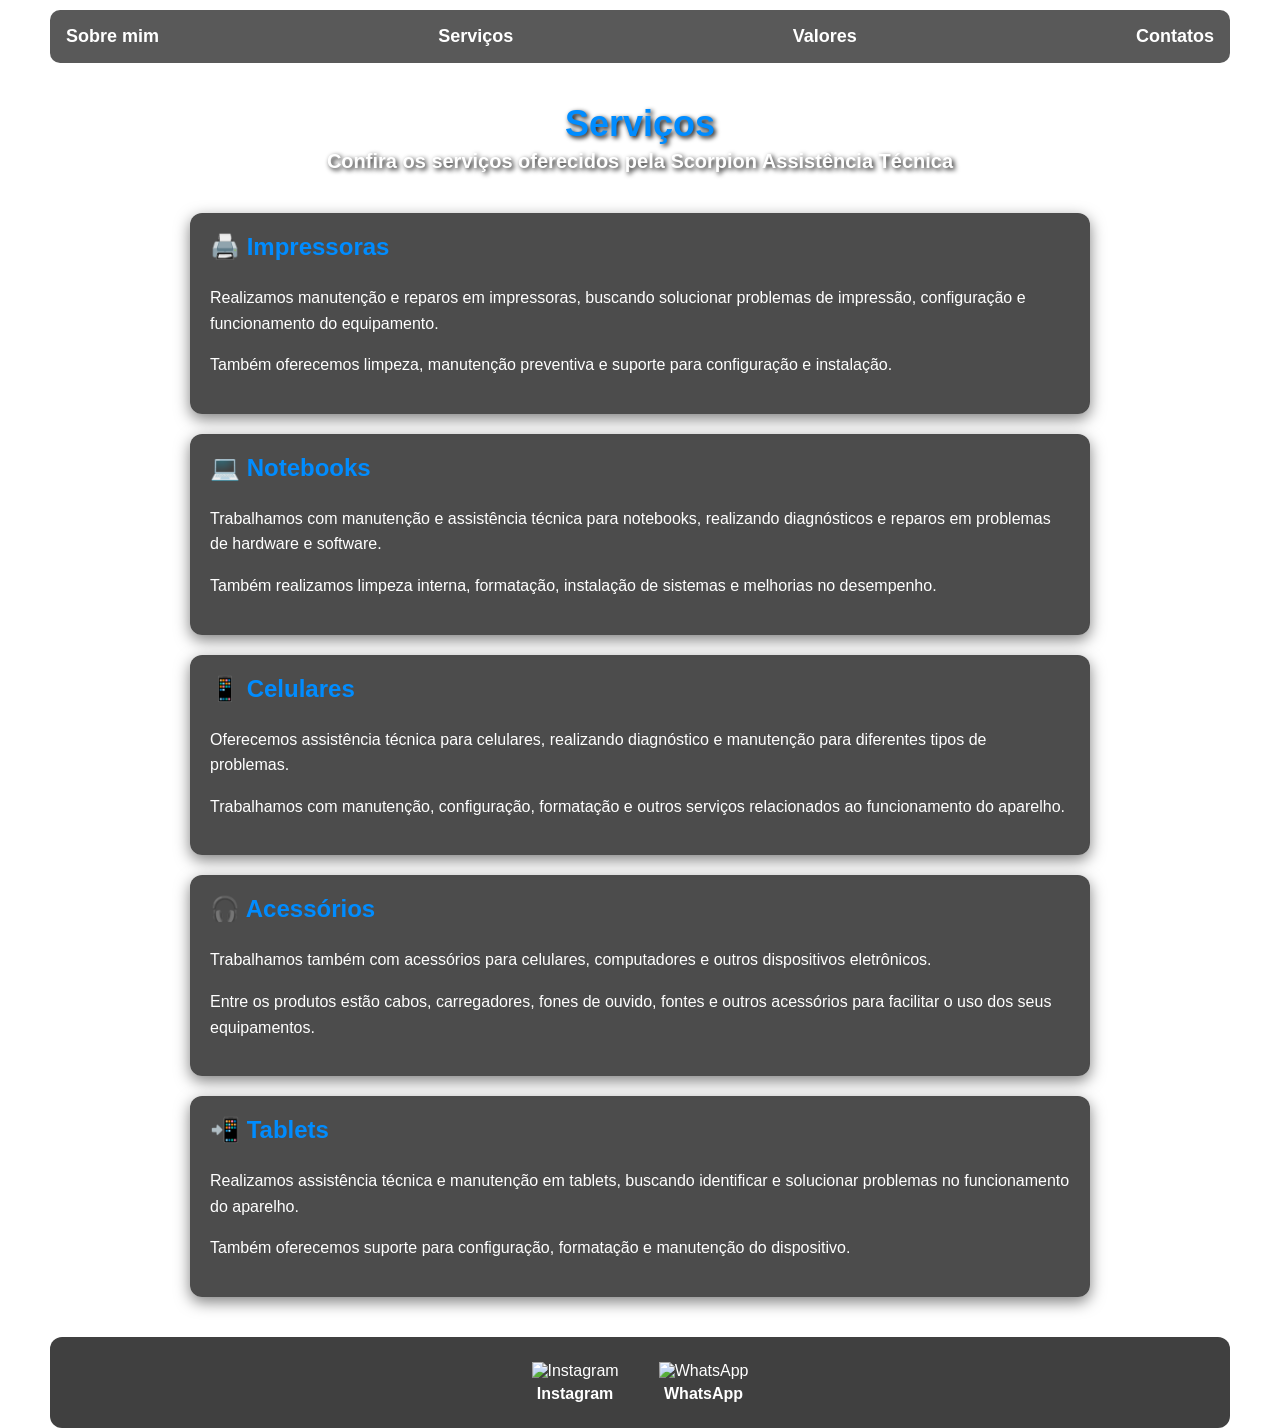
==== project.html @ 01b60e4f "Add files via upload" ====
<!DOCTYPE html>
<html lang="pt-br">

<head>
    <meta charset="UTF-8">
    <meta name="viewport" content="width=device-width, initial-scale=1.0">

    <title>Serviços - Scorpion Assistência Técnica</title>

    <link rel="stylesheet" href="index.css">
</head>

<body>

    <div class="container">

        <header>

            <nav>
                <ul>
                    <li>
                        <a href="index.html">Sobre mim</a>
                    </li>

                    <li>
                        <a href="project.html">Serviços</a>
                    </li>

                    <li>
                        <a href="valores.html">Valores</a>
                    </li>
                    <li>
                        <a href="contact.html">Contatos</a>
                    </li>
                </ul>
            </nav>

            <div class="center">
                <h1>Serviços</h1>

                <h2>
                    Confira os serviços oferecidos pela
                    Scorpion Assistência Técnica
                </h2>
            </div>

        </header>


        <main class="servicos">

            <section class="card-servico">

                <h3>🖨️ Impressoras</h3>

                <p>
                    Realizamos manutenção e reparos em impressoras,
                    buscando solucionar problemas de impressão,
                    configuração e funcionamento do equipamento.
                </p>

                <p>
                    Também oferecemos limpeza, manutenção preventiva
                    e suporte para configuração e instalação.
                </p>

            </section>


            <section class="card-servico">

                <h3>💻 Notebooks</h3>

                <p>
                    Trabalhamos com manutenção e assistência técnica
                    para notebooks, realizando diagnósticos e reparos
                    em problemas de hardware e software.
                </p>

                <p>
                    Também realizamos limpeza interna, formatação,
                    instalação de sistemas e melhorias no desempenho.
                </p>

            </section>


            <section class="card-servico">

                <h3>📱 Celulares</h3>

                <p>
                    Oferecemos assistência técnica para celulares,
                    realizando diagnóstico e manutenção para diferentes
                    tipos de problemas.
                </p>

                <p>
                    Trabalhamos com manutenção, configuração,
                    formatação e outros serviços relacionados
                    ao funcionamento do aparelho.
                </p>

            </section>


            <section class="card-servico">

                <h3>🎧 Acessórios</h3>

                <p>
                    Trabalhamos também com acessórios para celulares,
                    computadores e outros dispositivos eletrônicos.
                </p>

                <p>
                    Entre os produtos estão cabos, carregadores,
                    fones de ouvido, fontes e outros acessórios
                    para facilitar o uso dos seus equipamentos.
                </p>

            </section>


            <section class="card-servico">

                <h3>📲 Tablets</h3>

                <p>
                    Realizamos assistência técnica e manutenção
                    em tablets, buscando identificar e solucionar
                    problemas no funcionamento do aparelho.
                </p>

                <p>
                    Também oferecemos suporte para configuração,
                    formatação e manutenção do dispositivo.
                </p>

            </section>

        </main>


        <footer>

            <a href="https://www.instagram.com/scorpion_assistencia_tecnica/" target="_blank">

                <img src="./img/insta.svg" alt="Instagram">

                <p>Instagram</p>

            </a>


            <a href="#" target="_blank">

                <img src="./img/whatsapp.svg" alt="WhatsApp">

                <p>WhatsApp</p>

            </a>

        </footer>

    </div>

</body>

</html>
---- index.css ----
body {
    margin: 0;
    color: white;
    font-family: Arial, Helvetica, sans-serif;

    background-image: url("./img/assistenciascorpion.png");

    background-size: cover;
    background-position: center;
    background-attachment: fixed;
    background-repeat: no-repeat;

    min-height: 100vh;
}


.container {
    padding: 0px 50px;
}


nav {
    padding: 10px 0;
}

ul {
    display: flex;
    justify-content: space-between;
    align-items: center;

    list-style: none;
    padding: 16px;
    margin: 0;

    background-color: rgba(0, 0, 0, 0.65);
    border-radius: 10px;
}

nav a {
    color: white;
    text-decoration: none;
    font-weight: bold;
    font-size: 18px;

    transition: 0.3s;
}

nav a:hover {
    color: #00aaff;
}


.center {
    text-align: center;
    margin-top: 30px;
}

header img {
    width: 150px;
    height: 150px;

    object-fit: cover;

    border-radius: 50%;
    border: 5px solid #0066ff;

    box-shadow: 0 0 20px rgba(0, 102, 255, 0.8);
}


h1 {
    color: #008cff;
    text-align: center;

    font-size: 36px;
    margin-bottom: 5px;

    text-shadow: 2px 2px 5px black;
}

h2 {
    text-align: center;
    font-size: 20px;

    margin-top: 5px;
    margin-bottom: 40px;

    text-shadow: 2px 2px 5px black;
}


main {
    max-width: 900px;
    margin: 0 auto;
}

section {
    background-color: rgba(0, 0, 0, 0.70);

    padding: 20px;
    margin-bottom: 20px;

    border-radius: 12px;

    box-shadow: 0 5px 15px rgba(0, 0, 0, 0.5);
}

section h3 {
    color: #008cff;
    font-size: 24px;

    margin-top: 0;
}

section p {
    font-size: 16px;
    line-height: 1.6;
}


footer {
    display: flex;
    justify-content: center;
    align-items: center;

    margin-top: 40px;
    padding: 25px;

    background-color: rgba(0, 0, 0, 0.75);

    border-radius: 12px;
}

footer a {
    margin: 0 20px;

    text-align: center;

    color: white;
    text-decoration: none;

    transition: 0.3s;
}

footer img {
    width: 50px;
    height: 50px;

    object-fit: contain;

    transition: 0.3s;
}

footer p {
    margin: 5px 0 0;

    font-weight: bold;
}

footer a:hover {
    transform: scale(1.1);
}

footer img:hover {
    transform: scale(1.15);
}
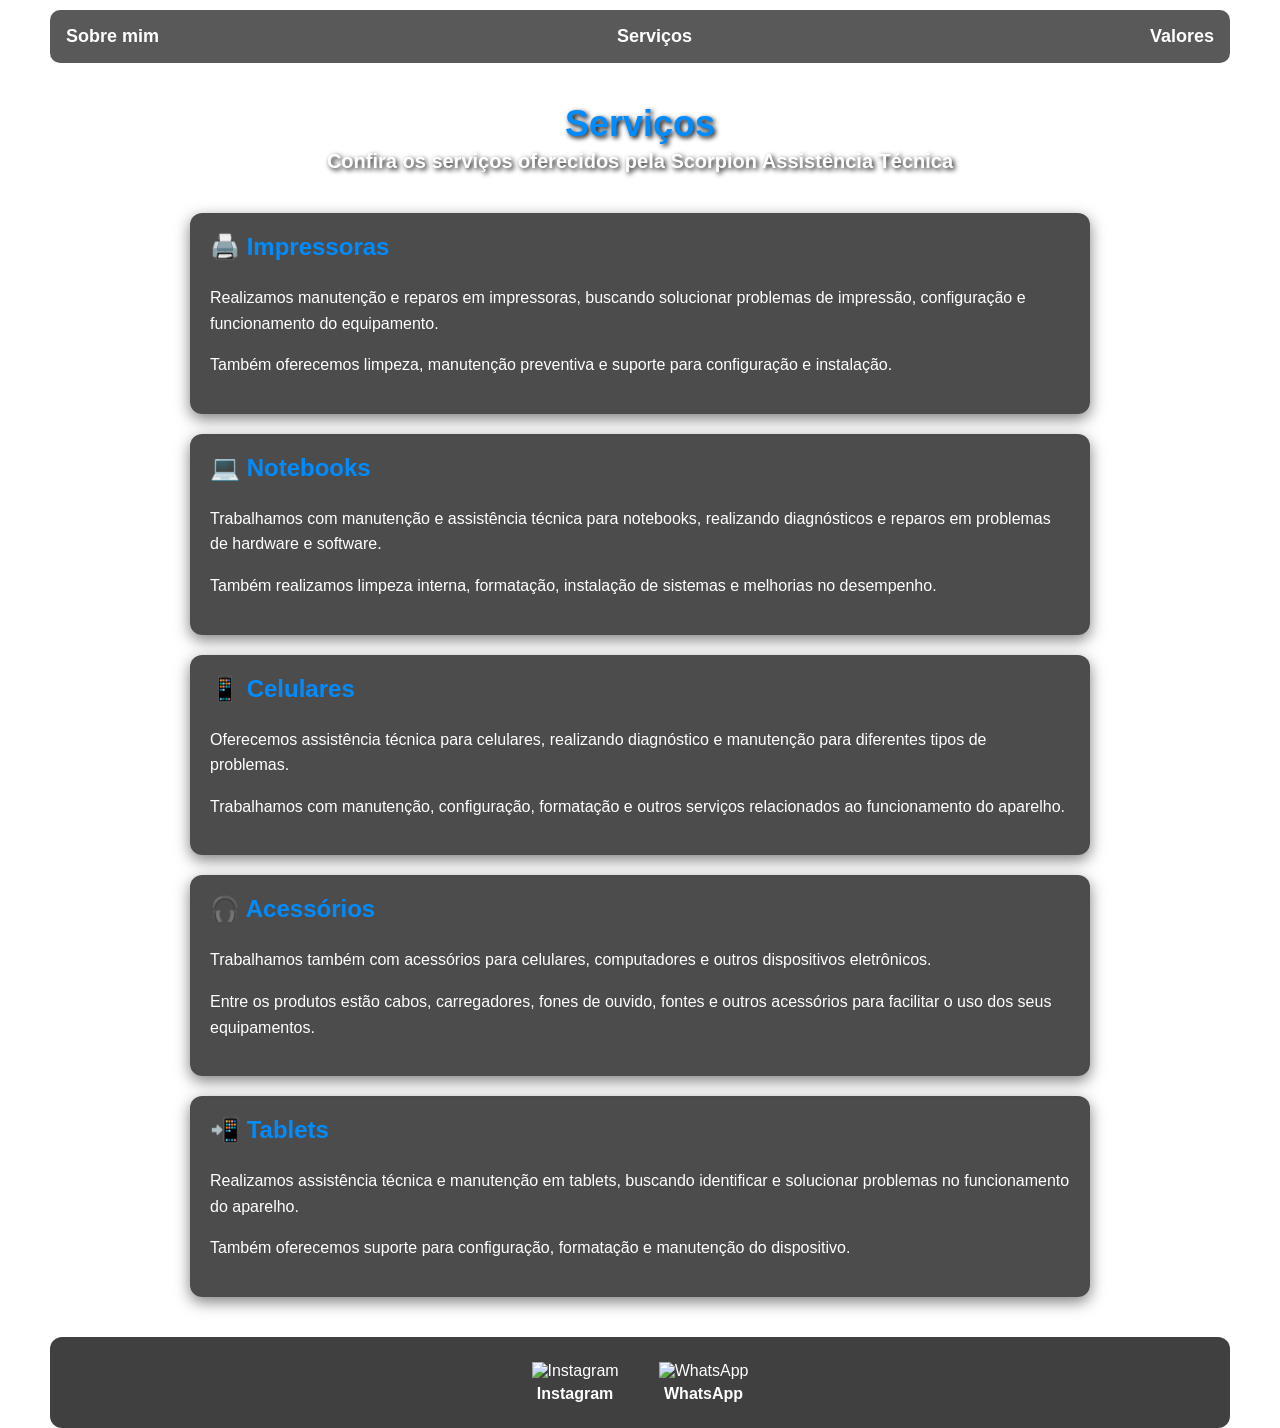
==== commit 0a1a729e: "Update project.html" ====
--- a/project.html
+++ b/project.html
@@ -28,9 +28,6 @@
 
                     <li>
                         <a href="valores.html">Valores</a>
-                    </li>
-                    <li>
-                        <a href="contact.html">Contatos</a>
                     </li>
                 </ul>
             </nav>
@@ -167,4 +164,4 @@
 
 </body>
 
-</html>+</html>
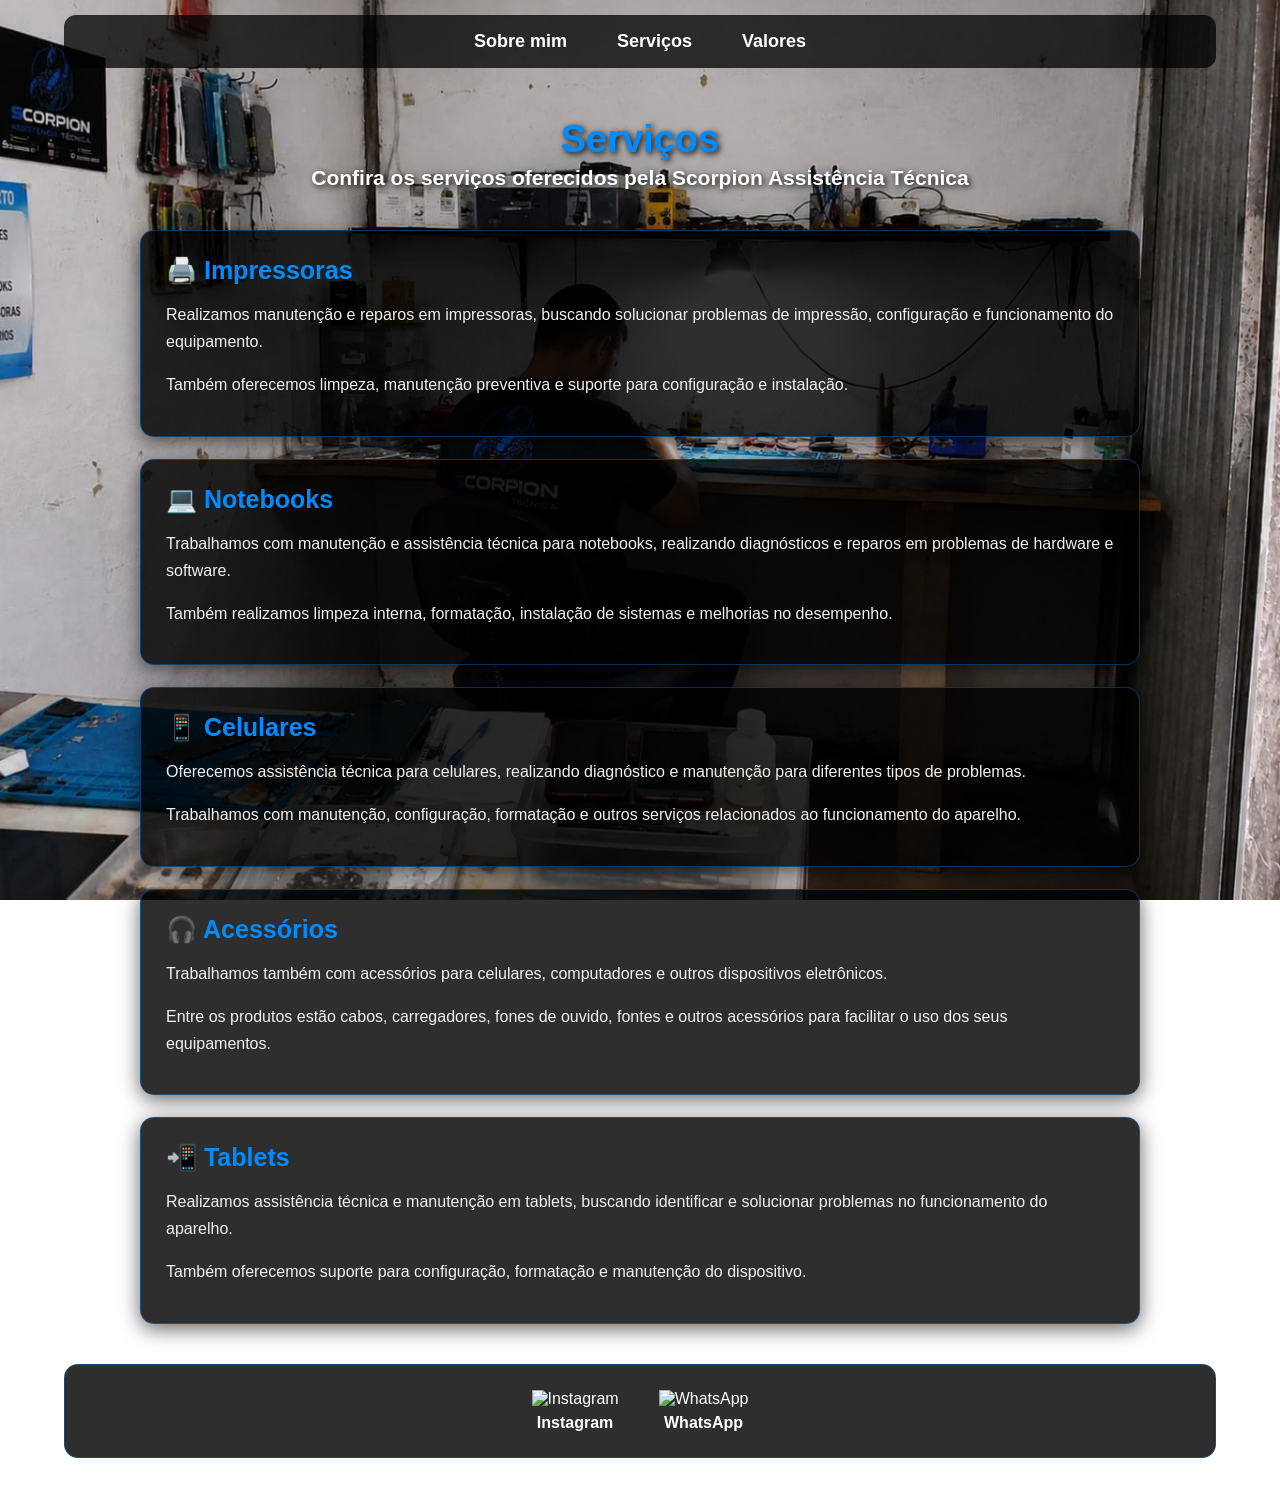
==== commit 8e215e09: "Revise footer links in project.html Updated footer links for Instagram and WhatsApp." ====
--- a/project.html
+++ b/project.html
@@ -141,21 +141,15 @@
 
         <footer>
 
-            <a href="https://www.instagram.com/scorpion_assistencia_tecnica/" target="_blank">
-
+            
+            <a href="https://www.instagram.com/scorpionassistenciaof?utm_source=qr&igsi=MWRkeHRrMml6czNxMg==" target="_blank">
                 <img src="./img/insta.svg" alt="Instagram">
-
                 <p>Instagram</p>
-
             </a>
 
-
-            <a href="#" target="_blank">
-
+            <a href="https://wa.me/554388681475" target="_blank">
                 <img src="./img/whatsapp.svg" alt="WhatsApp">
-
                 <p>WhatsApp</p>
-
             </a>
 
         </footer>
--- a/index.css
+++ b/index.css
@@ -1,12 +1,13 @@
 body {
     margin: 0;
+    padding: 0;
+
     color: white;
     font-family: Arial, Helvetica, sans-serif;
 
-    background-image: url("./img/assistenciascorpion.png");
-
+    background-image: url("assistenciascorpion.png");
     background-size: cover;
-    background-position: center;
+    background-position: center center;
     background-attachment: fixed;
     background-repeat: no-repeat;
 
@@ -14,31 +15,39 @@
 }
 
 
+/* CONTAINER */
+
 .container {
-    padding: 0px 50px;
-}
-
+    width: 90%;
+    max-width: 1200px;
+    margin: 0 auto;
+}
+
+
+/* MENU */
 
 nav {
-    padding: 10px 0;
-}
-
-ul {
+    padding: 15px 0;
+}
+
+nav ul {
     display: flex;
-    justify-content: space-between;
+    justify-content: center;
     align-items: center;
+    gap: 50px;
 
     list-style: none;
     padding: 16px;
     margin: 0;
 
-    background-color: rgba(0, 0, 0, 0.65);
-    border-radius: 10px;
+    background-color: rgba(0, 0, 0, 0.75);
+    border-radius: 12px;
 }
 
 nav a {
     color: white;
     text-decoration: none;
+
     font-weight: bold;
     font-size: 18px;
 
@@ -50,10 +59,15 @@
 }
 
 
+/* PARTE CENTRAL */
+
 .center {
     text-align: center;
-    margin-top: 30px;
-}
+    margin-top: 35px;
+}
+
+
+/* FOTO DO PERFIL */
 
 header img {
     width: 150px;
@@ -64,79 +78,197 @@
     border-radius: 50%;
     border: 5px solid #0066ff;
 
-    box-shadow: 0 0 20px rgba(0, 102, 255, 0.8);
-}
-
+    box-shadow: 0 0 25px rgba(0, 102, 255, 0.9);
+}
+
+
+/* TITULOS */
 
 h1 {
     color: #008cff;
+
     text-align: center;
 
-    font-size: 36px;
+    font-size: 38px;
+
+    margin-top: 20px;
     margin-bottom: 5px;
 
-    text-shadow: 2px 2px 5px black;
+    text-shadow: 2px 2px 6px black;
 }
 
 h2 {
+    color: white;
+
     text-align: center;
-    font-size: 20px;
+
+    font-size: 21px;
 
     margin-top: 5px;
     margin-bottom: 40px;
 
-    text-shadow: 2px 2px 5px black;
-}
-
+    text-shadow: 2px 2px 6px black;
+}
+
+
+/* CONTEUDO */
 
 main {
+    width: 100%;
     max-width: 900px;
+
     margin: 0 auto;
 }
 
+
+/* CARDS */
+
 section {
-    background-color: rgba(0, 0, 0, 0.70);
-
-    padding: 20px;
-    margin-bottom: 20px;
-
-    border-radius: 12px;
-
-    box-shadow: 0 5px 15px rgba(0, 0, 0, 0.5);
+    background-color: rgba(0, 0, 0, 0.78);
+
+    padding: 25px;
+    margin-bottom: 22px;
+
+    border-radius: 14px;
+
+    border: 1px solid rgba(0, 140, 255, 0.3);
+
+    box-shadow: 0 5px 20px rgba(0, 0, 0, 0.6);
 }
 
 section h3 {
     color: #008cff;
-    font-size: 24px;
+
+    font-size: 25px;
 
     margin-top: 0;
+    margin-bottom: 15px;
 }
 
 section p {
+    color: #f1f1f1;
+
     font-size: 16px;
-    line-height: 1.6;
-}
-
+
+    line-height: 1.7;
+
+    margin-bottom: 12px;
+}
+
+
+/* CARDS DA PAGINA DE SERVICOS E VALORES */
+
+.servicos {
+    width: 100%;
+    max-width: 1000px;
+
+    margin: 0 auto;
+}
+
+.card-servico {
+    background-color: rgba(0, 0, 0, 0.82);
+
+    padding: 25px;
+
+    margin-bottom: 22px;
+
+    border-radius: 14px;
+
+    border: 1px solid rgba(0, 140, 255, 0.35);
+
+    box-shadow: 0 5px 20px rgba(0, 0, 0, 0.6);
+}
+
+.card-servico h3 {
+    color: #008cff;
+
+    font-size: 25px;
+
+    margin-top: 0;
+}
+
+.card-servico p {
+    line-height: 1.7;
+}
+
+
+/* LISTA DE PRECOS */
+
+.lista-precos {
+    display: block;
+
+    list-style: none;
+
+    padding: 0;
+    margin: 0;
+
+    background: none;
+}
+
+.lista-precos li {
+    display: flex;
+
+    justify-content: space-between;
+    align-items: center;
+
+    gap: 20px;
+
+    padding: 14px 5px;
+
+    border-bottom: 1px solid rgba(255, 255, 255, 0.15);
+}
+
+.lista-precos li:last-child {
+    border-bottom: none;
+}
+
+.lista-precos strong {
+    color: #00aaff;
+
+    white-space: nowrap;
+}
+
+
+/* OBSERVAÇÃO */
+
+.observacao {
+    background-color: rgba(0, 0, 0, 0.85);
+
+    border: 1px solid rgba(0, 140, 255, 0.4);
+}
+
+.observacao h3 {
+    color: #00aaff;
+}
+
+
+/* RODAPE */
 
 footer {
     display: flex;
+
     justify-content: center;
     align-items: center;
 
+    gap: 40px;
+
     margin-top: 40px;
+    margin-bottom: 30px;
+
     padding: 25px;
 
-    background-color: rgba(0, 0, 0, 0.75);
-
-    border-radius: 12px;
+    background-color: rgba(0, 0, 0, 0.82);
+
+    border-radius: 14px;
+
+    border: 1px solid rgba(0, 140, 255, 0.3);
 }
 
 footer a {
-    margin: 0 20px;
-
     text-align: center;
 
     color: white;
+
     text-decoration: none;
 
     transition: 0.3s;
@@ -152,15 +284,64 @@
 }
 
 footer p {
-    margin: 5px 0 0;
+    margin: 6px 0 0;
 
     font-weight: bold;
 }
 
 footer a:hover {
-    transform: scale(1.1);
+    transform: translateY(-5px);
 }
 
 footer img:hover {
     transform: scale(1.15);
-}+}
+
+
+/* CELULAR */
+
+@media (max-width: 700px) {
+
+    .container {
+        width: 92%;
+    }
+
+    nav ul {
+        flex-direction: column;
+
+        gap: 15px;
+    }
+
+    nav a {
+        font-size: 16px;
+    }
+
+    h1 {
+        font-size: 30px;
+    }
+
+    h2 {
+        font-size: 18px;
+    }
+
+    header img {
+        width: 130px;
+        height: 130px;
+    }
+
+    section {
+        padding: 20px;
+    }
+
+    .lista-precos li {
+        flex-direction: column;
+
+        align-items: flex-start;
+
+        gap: 5px;
+    }
+
+    footer {
+        gap: 25px;
+    }
+}
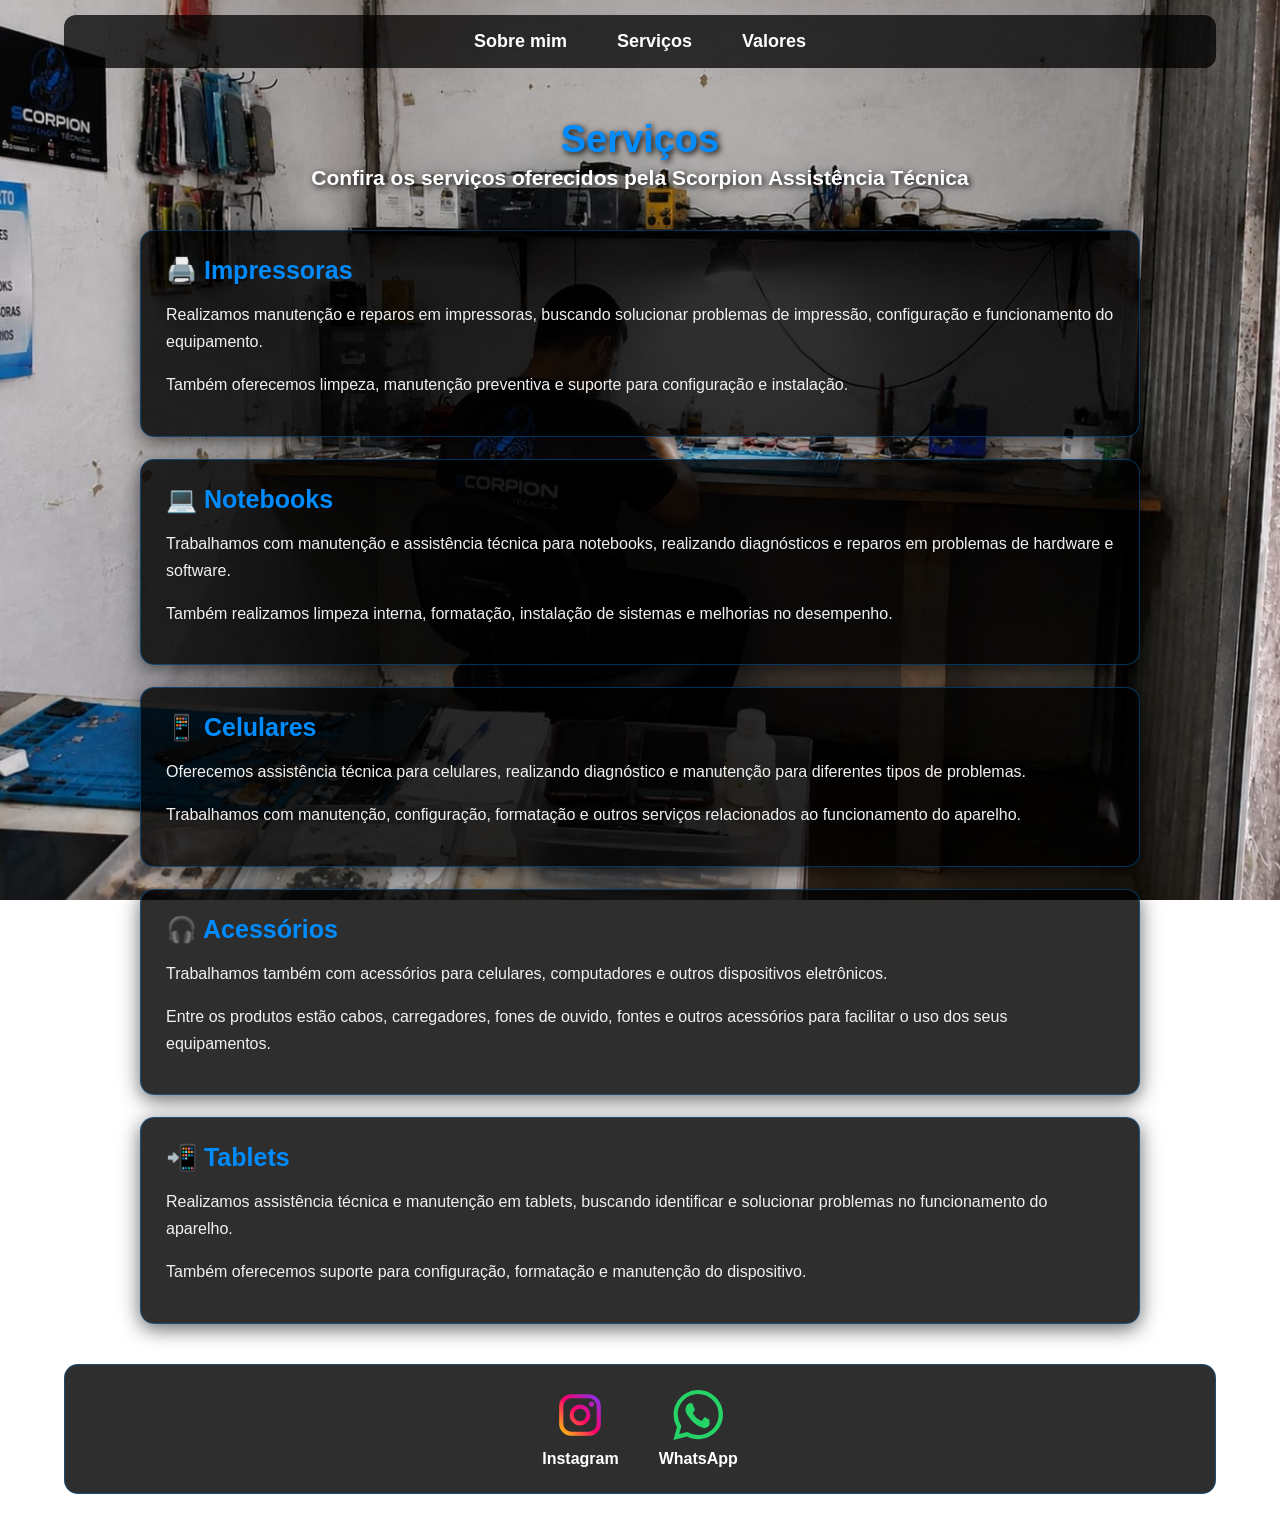
==== commit d974498d: "Fix HTML formatting and structure" ====
--- a/project.html
+++ b/project.html
@@ -143,12 +143,12 @@
 
             
             <a href="https://www.instagram.com/scorpionassistenciaof?utm_source=qr&igsi=MWRkeHRrMml6czNxMg==" target="_blank">
-                <img src="./img/insta.svg" alt="Instagram">
+                <img src="insta.svg" alt="Instagram">
                 <p>Instagram</p>
             </a>
 
             <a href="https://wa.me/554388681475" target="_blank">
-                <img src="./img/whatsapp.svg" alt="WhatsApp">
+                <img src="whatsapp.svg" alt="WhatsApp">
                 <p>WhatsApp</p>
             </a>
 
